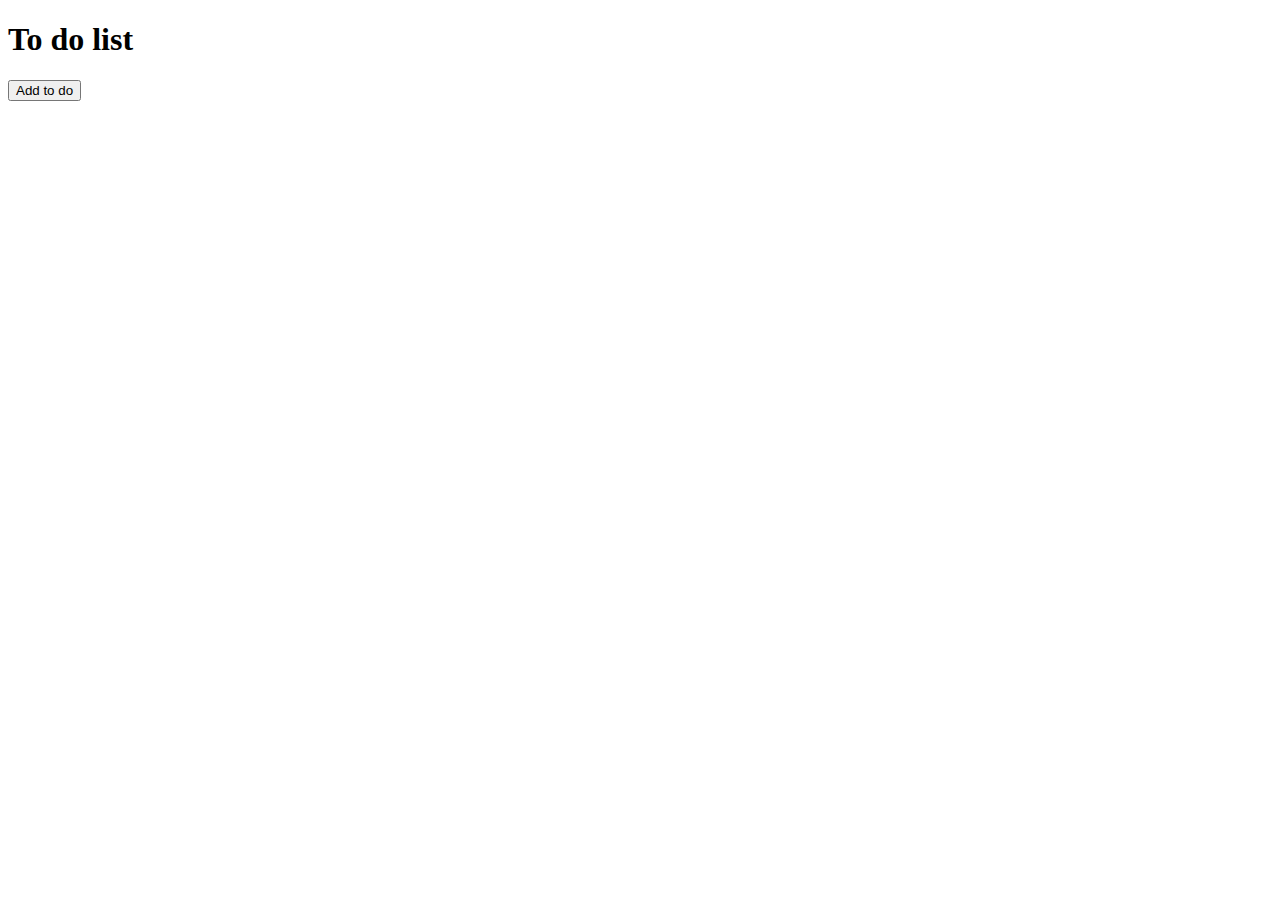
==== todo/index.html @ 8b4dc342 "update" ====
<!DOCTYPE html>
<html lang="en">
  <head>
    <meta charset="UTF-8" />
    <meta name="viewport" content="width=device-width, initial-scale=1.0" />
    <title>Document</title>
    <link rel="stylesheet" href="//style.css" />
  </head>
  <body>
    <h1>To do list</h1>
    <button onclick="addToDo()">Add to do</button>

    <div id="tasks" class="todos"></div>
    <script src="./todo.js"></script>
  </body>
</html>
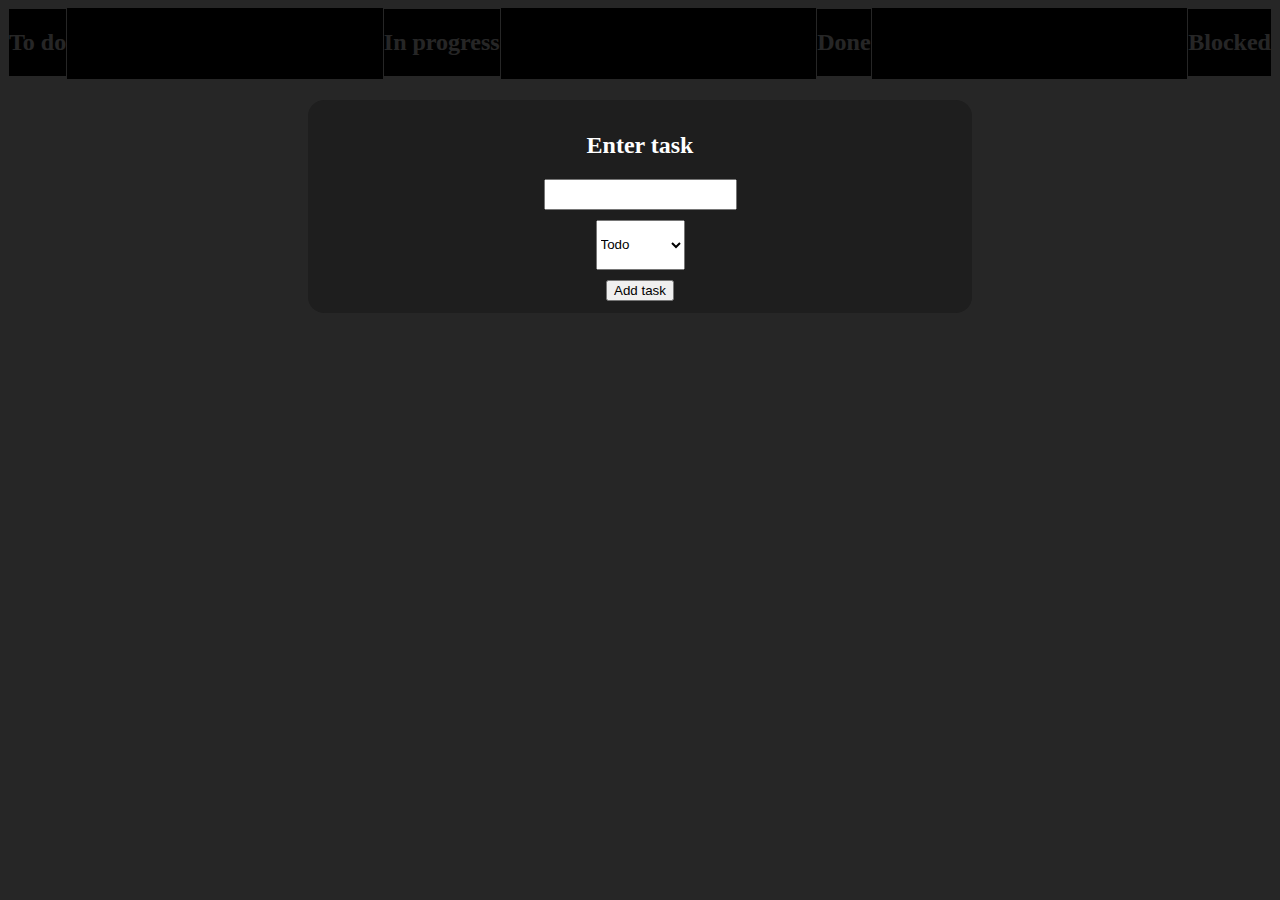
==== commit 8e51cb11: "update" ====
--- a/todo/index.html
+++ b/todo/index.html
@@ -4,13 +4,46 @@
     <meta charset="UTF-8" />
     <meta name="viewport" content="width=device-width, initial-scale=1.0" />
     <title>Document</title>
-    <link rel="stylesheet" href="//style.css" />
+    <link href="style.css" rel="stylesheet" />
   </head>
   <body>
-    <h1>To do list</h1>
-    <button onclick="addToDo()">Add to do</button>
+    <!-- <h1>To do list</h1>
+    <button onclick="addToDo()">Add to do</button> -->
 
     <div id="tasks" class="todos"></div>
     <script src="./todo.js"></script>
+
+    <div class="container">
+      <div id="todos" class="todos">
+        <h2 style="color: white">To do</h2>
+        <div class="tasks"></div>
+      </div>
+      <div id="inprogress" class="todos">
+        <h2 style="color: white">In progress</h2>
+        <div class="tasks"></div>
+      </div>
+      <div id="done" class="todos">
+        <h2 style="color: white">Done</h2>
+        <div class="tasks"></div>
+      </div>
+      <div id="blocked" class="todos">
+        <h2 style="color: white">Blocked</h2>
+        <div class="tasks"></div>
+      </div>
+    </div>
+
+    <div id="modal">
+      <div class="modal-content">
+        <h2>Enter task</h2>
+        <input type="text" id="task-name" />
+        <select id="task-status">
+          <option value="todo">Todo</option>
+          <option value="in-progress">In progress</option>
+          <option value="done">Done</option>
+          <option value="blocked">Blocked</option>
+        </select>
+        <button onclick="SaveToDo">Add task</button>
+      </div>
+    </div>
   </body>
 </html>
--- a/todo/style.css
+++ b/todo/style.css
@@ -0,0 +1,57 @@
+.todo-item {
+  display: flex;
+}
+.todo-item > button {
+}
+
+.status-todo {
+  background-color: chartreuse;
+  border-radius: 6px;
+  padding: 4px;
+}
+
+#modal {
+  position: fixed;
+  top: 0;
+  bottom: 0;
+  right: 0;
+  left: 0;
+  background-color: rgba(0, 0, 0, 0.85);
+  z-index: 3;
+}
+
+.modal-content {
+  background-color: #1e1e1e;
+  margin: 100px auto;
+  width: 50%;
+  display: flex;
+  flex-direction: column;
+  align-items: center;
+  justify-content: center;
+  border-radius: 16px;
+  padding: 12px;
+  color: white;
+}
+
+.container {
+  background-color: black;
+  height: 100%;
+  width: 100%;
+  display: flex;
+  justify-content: space-between;
+}
+.container div {
+  border: 1px white solid;
+}
+.modal-content > input {
+  padding: 6px;
+}
+
+select {
+  height: 50px;
+  margin: 10px;
+}
+
+.container {
+  top: 10px;
+}
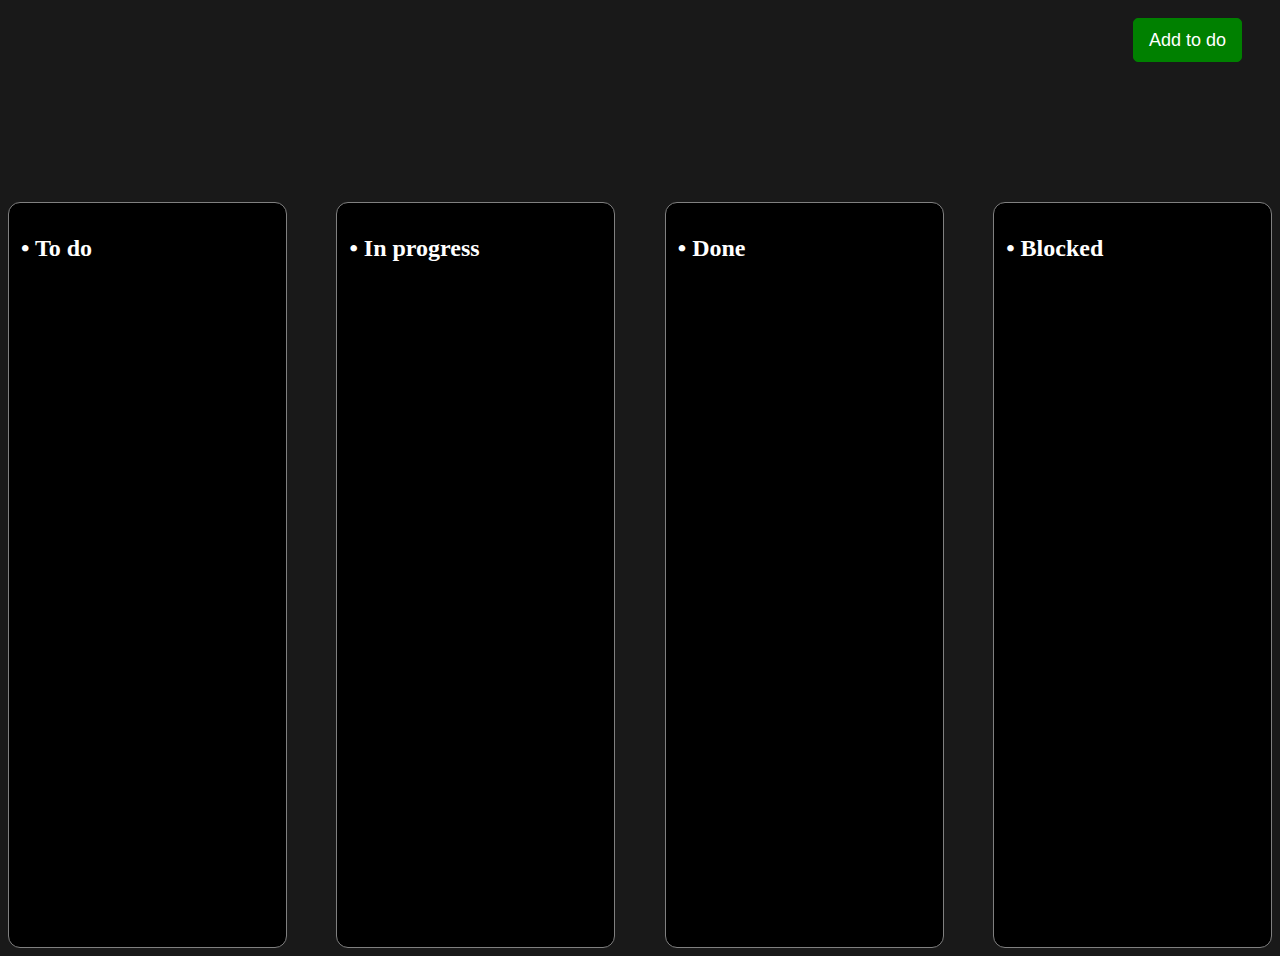
==== commit 7480f6af: "updated" ====
--- a/todo/index.html
+++ b/todo/index.html
@@ -10,39 +10,45 @@
     <!-- <h1>To do list</h1>
     <button onclick="addToDo()">Add to do</button> -->
 
-    <div id="tasks" class="todos"></div>
+    <div class="btn-wrapper">
+      <button onclick="addToDo()" id="btn-add-task">Add to do</button>
+    </div>
+
+    <div id="tasks"></div>
     <script src="./todo.js"></script>
 
     <div class="container">
-      <div id="todos" class="todos">
-        <h2 style="color: white">To do</h2>
-        <div class="tasks"></div>
+      <div id="todo" class="todos">
+        <h2 style="color: white">• To do</li></h2>
+        <div id="todo-tasks"></div>
       </div>
-      <div id="inprogress" class="todos">
-        <h2 style="color: white">In progress</h2>
-        <div class="tasks"></div>
+      <div id="in-progress" class="todos">
+        <h2 style="color: white">
+          • In progress</li>
+        </h2>
+        <div id="in-progress-tasks"></div>
       </div>
       <div id="done" class="todos">
-        <h2 style="color: white">Done</h2>
-        <div class="tasks"></div>
+        <h2 style="color: white"> • Done</h2>
+        <div id="done-tasks"></div>
       </div>
       <div id="blocked" class="todos">
-        <h2 style="color: white">Blocked</h2>
-        <div class="tasks"></div>
+        <h2 style="color: white"> • Blocked</h2>
+        <div id="blocked-tasks"></div>
       </div>
     </div>
 
     <div id="modal">
       <div class="modal-content">
         <h2>Enter task</h2>
-        <input type="text" id="task-name" />
-        <select id="task-status">
+        <input type="text" id="task-name" placeholder="Task name" />
+        <select id="task-status" placeholder="Select Status">
           <option value="todo">Todo</option>
           <option value="in-progress">In progress</option>
           <option value="done">Done</option>
           <option value="blocked">Blocked</option>
         </select>
-        <button onclick="SaveToDo">Add task</button>
+        <button onclick="saveToDo()" class="submit-btn">Submit</button>
       </div>
     </div>
   </body>
--- a/todo/style.css
+++ b/todo/style.css
@@ -1,9 +1,9 @@
 .todo-item {
   display: flex;
 }
-.todo-item > button {
+body {
+  background-color: rgba(0, 0, 0, 0.9);
 }
-
 .status-todo {
   background-color: chartreuse;
   border-radius: 6px;
@@ -18,6 +18,7 @@
   left: 0;
   background-color: rgba(0, 0, 0, 0.85);
   z-index: 3;
+  display: none;
 }
 
 .modal-content {
@@ -34,14 +35,20 @@
 }
 
 .container {
-  background-color: black;
   height: 100%;
   width: 100%;
   display: flex;
   justify-content: space-between;
+  margin-top: 100px;
 }
-.container div {
-  border: 1px white solid;
+
+.todos {
+  width: 20%;
+  min-height: 80vh;
+  background-color: #000;
+  padding: 12px;
+  border-radius: 12px;
+  border: 0.5px solid grey;
 }
 .modal-content > input {
   padding: 6px;
@@ -49,9 +56,60 @@
 
 select {
   height: 50px;
+  width: 153px;
   margin: 10px;
+  background-color: #1e1e1e;
+  color: white;
 }
 
 .container {
   top: 10px;
 }
+
+.btn-wrapper {
+  display: flex;
+  justify-content: end;
+}
+
+#btn-add-task {
+  background-color: green;
+  font-size: 18px;
+  border-radius: 5px;
+  border: 1px solid green;
+  width: 109px;
+  height: 44px;
+  display: flex;
+  justify-content: center;
+  align-items: center;
+  color: #ffffff;
+  margin-bottom: 40px;
+  margin-right: 30px;
+  margin-top: 10px;
+}
+
+.submit-btn {
+  background-color: green;
+  font-size: 18px;
+  border-radius: 5px;
+  border: 1px solid green;
+  width: 109px;
+  height: 44px;
+  display: flex;
+  justify-content: center;
+  align-items: center;
+  color: #ffffff;
+  margin-bottom: 40px;
+  margin-right: 30px;
+  margin-top: 10px;
+}
+img {
+  height: 20px;
+  width: 20px;
+  margin-left: 20px;
+  display: flex;
+  align-items: flex-end;
+}
+input {
+  background-color: #1e1e1e;
+  border: 1px solid grey;
+}
